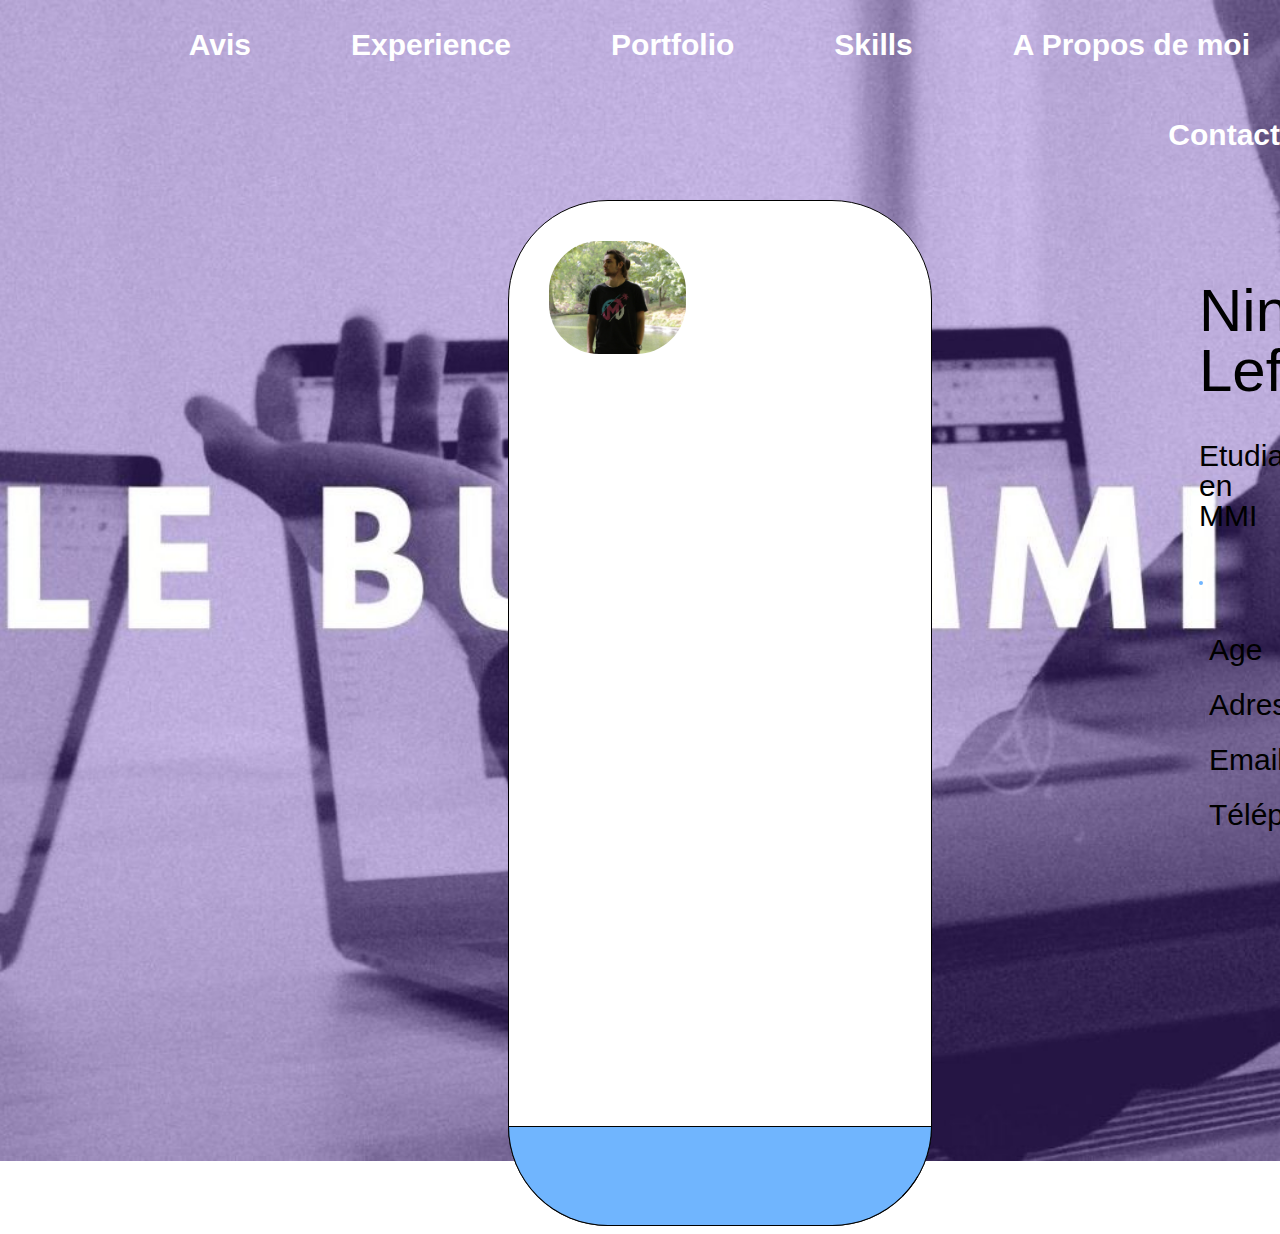
==== header/index.html @ 96a975b6 "Ajout du code" ====
<!DOCTYPE html>
<html lang="en">
<head>
    <meta charset="UTF-8">
    <meta http-equiv="X-UA-Compatible" content="IE=edge">
    <meta name="viewport" content="width=device-width, initial-scale=1.0">
    <link rel="stylesheet" href="css/index.css">
    <link rel="stylesheet" href="">
    <title>CV de Nino</title>
</head>


<header>
        <nav class="navbar">
                    <a class="papa" href="propo.html">
                        <p>A Propos de moi</p>
                    </a>
                    <a href="skills.html">
                        <p>Skills</p>
                    </a>
                    <a href="portfolio.html">
                        <p>Portfolio</p>
                    </a>
                    <a href="experience.html">
                        <p>Experience</p>
                    </a>
                    <a href="avis.html">
                        <p>Avis</p>
                    </a>
                    <a href="contact.html">
                        <p>Contact</p>
                    </a>
        </nav>
</header>
<body>



<div class="info">
        <img src="css/image_header/index_img/Lefort_Nino_Portrait_Perso.jpg" alt="Portrait de Nino Lefort">
        <div class="nom">
        <h1>Nino Lefort</h1>
        <h2>Etudiant en MMI</h2>
        </div>
    <div class="transition">
        
    </div>
    <div class="question">
        <h2>Age</h2>
        <h2>Adresse</h2>
        <h2>Email</h2>
        <h2>Téléphone</h2>
    </div>
    <div class="reponce">
        <h2>18</h2>
        <h2>33 avenue de Picot</h2>
        <h2>nino.lefort@mmibordeaux.com</h2>
        <h2>07 81 64 85 09</h2>
    </div>
</div>
<div class="reseaux">
    
    <a href="https://www.instagram.com/sexy_niouinino/?hl=fr"><img src="index_img/PictoInstagram.png" alt=""></a>
    <a href="https://www.youtube.com/channel/UCilK_osNWVr4TnR1jg7cplQ"><img src="index_img/PictoYoutube.png" alt=""></a>
    <a href="https://www.linkedin.com/in/nino-lefort-6b0938251/"><img src="index_img/23-233614_logo-linkedin-png-blanc-transparent-linkedin-logo-white.png" alt=""></a>
    
    
</div>

<div class="surcouche"></div>


</body>
<div class="cursor"id="cursor1"> </div>

</html>
---- header/css/index.css ----
h1 {
    font-family: 'arial';
    font-style: normal;
    font-weight: 200;
    font-size: 60px;
    line-height: 100%;
}

h2 {
    font-family: 'arial';
    font-style: normal;
    font-weight: 200;
    font-size: 30px;
    line-height: 100%;
}


/* Fin Typo */


header{
    background-image: url("image_header/index_img/Article-Rayan-Morgan-39-3-scaled-1800x900.jpg");
    background-size: cover;
    background-repeat: no-repeat;
    background-position: center;
    min-height: calc(1161px - 0px);
    position: absolute;
    height: 60px;
    width: 100%;
    font-size: 25px;
    top: 0;
    right: 0;
    z-index: -1;
}
header .papa p{
    margin-right: 30px;
    margin-left: 100px;
    
}

header p {
    float: right;
    display: inline;
    text-align :left;
    margin-left: 100px;
    list-style: none;   
    font-family: 'arial';
    font-style:inherit;
    font-weight: 200;
    font-size: 30px;
    line-height: 100%;
    font-weight : bolder;
}
a{
    color: white;
transition: all 300ms ease-out;

}
a:hover,a:focus {
    color: rgb(102, 0, 153);;
    }

/* Fin header */

.info{
    padding: 40px;
    margin-top: 200px;
    margin-left: 500px;
    margin-right: 340px;
    background-color: rgb(255, 255, 255);
    border-radius: 100px;
    color: black;
    z-index: 10;
    border: solid 0.1px rgb(0, 0, 0);
}

.info img{
    border-radius: 50px;
display: flex;
float: left;
width: 40%;
}

.info .nom{
margin-left: 650px;
}
.info .transition{
    display: block;
    margin-top: 50px;
    border-radius: 100px;
    margin-left: 650px;
    padding: 2px;
    margin-right: 120px;
background-color: rgb(112, 181, 254); ;
}

.info .question{
    margin-left: 660px;
    margin-top: 50px;
}

.info .reponce{
    display: block;
    margin-top: -220px;
    margin-left: 900px;
    padding-bottom: 120px;

}

.info .reponce h2{
    font-style: italic;
}

.reseaux{
    padding: 40px;
    margin-top: -100px;
    margin-left: 500px;
    margin-right: 340px;
display: flex;
    background-color: rgb(112, 181, 254);
    border-bottom-left-radius: 100px;
    border-bottom-right-radius: 100px;
    z-index: 10;
    border: solid 0.1px rgb(0, 0, 0);
}

.reseaux  img {
    margin-left: 70%;
    width: 35%;
    height: auto;
}

/*.surcouche{
    background-color: rgb(225, 223, 225);
    position: absolute;
    border-radius: 100px;
    margin-top: -835px;
    margin-left:480px ;
    padding-top: 831px ;
    padding-left: 1561px;
    z-index: -1;
    border: solid 0.1px rgb(0, 0, 0);
} 
*/
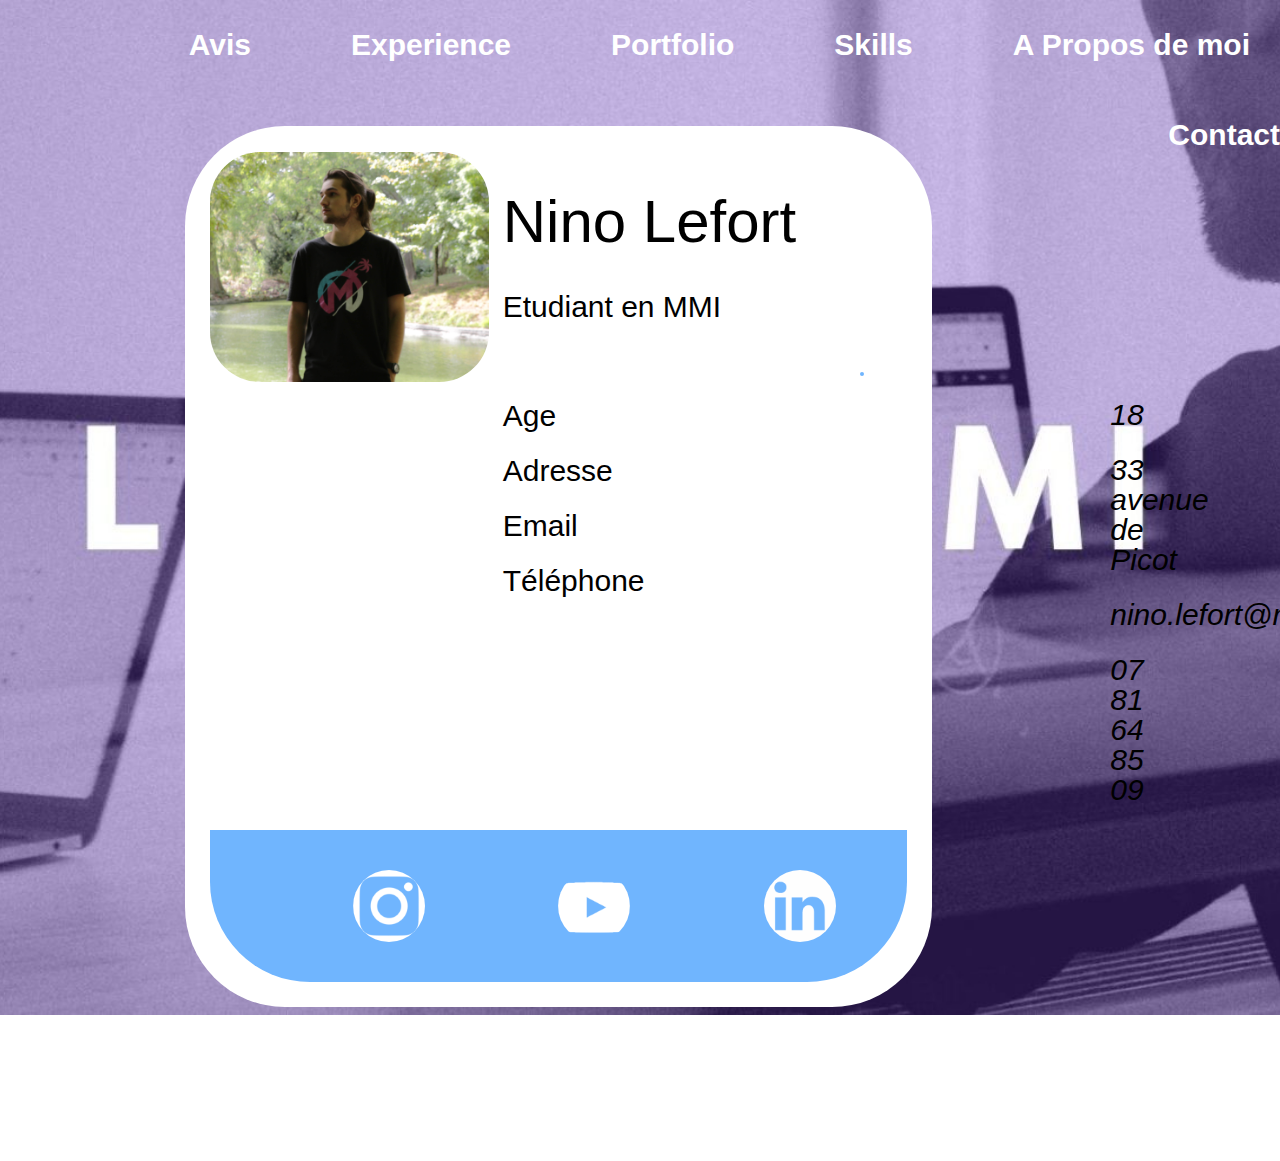
==== commit 0e443bb6: "Je commence a mattaquer au premier bug est a al responsive" ====
--- a/header/index.html
+++ b/header/index.html
@@ -57,20 +57,17 @@
         <h2>nino.lefort@mmibordeaux.com</h2>
         <h2>07 81 64 85 09</h2>
     </div>
+    <div class="reseaux">
+    
+        <a href="https://www.instagram.com/sexy_niouinino/?hl=fr"><img src="css/image_header/index_img/PictoInstagram.png" alt=""></a>
+        <a href="https://www.youtube.com/channel/UCilK_osNWVr4TnR1jg7cplQ"><img src="css/image_header/index_img/PictoYoutube.png" alt=""></a>
+        <a href="https://www.linkedin.com/in/nino-lefort-6b0938251/"><img src="css/image_header/index_img/23-233614_logo-linkedin-png-blanc-transparent-linkedin-logo-white.png" alt=""></a>
+        
 </div>
-<div class="reseaux">
-    
-    <a href="https://www.instagram.com/sexy_niouinino/?hl=fr"><img src="index_img/PictoInstagram.png" alt=""></a>
-    <a href="https://www.youtube.com/channel/UCilK_osNWVr4TnR1jg7cplQ"><img src="index_img/PictoYoutube.png" alt=""></a>
-    <a href="https://www.linkedin.com/in/nino-lefort-6b0938251/"><img src="index_img/23-233614_logo-linkedin-png-blanc-transparent-linkedin-logo-white.png" alt=""></a>
-    
-    
 </div>
 
-<div class="surcouche"></div>
+    
 
 
-</body>
-<div class="cursor"id="cursor1"> </div>
 
 </html>--- a/header/css/index.css
+++ b/header/css/index.css
@@ -14,15 +14,16 @@
     line-height: 100%;
 }
 
-
+body{
+    background-image: url("image_header/index_img/Article-Rayan-Morgan-39-3-scaled-1800x900.jpg");
+    background-size: cover;
+    background-repeat: no-repeat;
+    background-position: center;
+}
 /* Fin Typo */
 
 
 header{
-    background-image: url("image_header/index_img/Article-Rayan-Morgan-39-3-scaled-1800x900.jpg");
-    background-size: cover;
-    background-repeat: no-repeat;
-    background-position: center;
     min-height: calc(1161px - 0px);
     position: absolute;
     height: 60px;
@@ -63,15 +64,14 @@
 /* Fin header */
 
 .info{
-    padding: 40px;
-    margin-top: 200px;
-    margin-left: 500px;
+    padding: 2%;
+    margin-top: 10%;
+    margin-left: 14%;
     margin-right: 340px;
     background-color: rgb(255, 255, 255);
     border-radius: 100px;
     color: black;
     z-index: 10;
-    border: solid 0.1px rgb(0, 0, 0);
 }
 
 .info img{
@@ -82,7 +82,7 @@
 }
 
 .info .nom{
-margin-left: 650px;
+margin-left: 42%;
 }
 .info .transition{
     display: block;
@@ -95,15 +95,15 @@
 }
 
 .info .question{
-    margin-left: 660px;
-    margin-top: 50px;
+    margin-left: 42%;
+    margin-top: 3%;
 }
 
 .info .reponce{
     display: block;
     margin-top: -220px;
     margin-left: 900px;
-    padding-bottom: 120px;
+
 
 }
 
@@ -111,34 +111,22 @@
     font-style: italic;
 }
 
-.reseaux{
+.info .reseaux{
     padding: 40px;
-    margin-top: -100px;
-    margin-left: 500px;
-    margin-right: 340px;
-display: flex;
+    margin-left: auto;
+    margin-right: auto;
+    display: flex;
     background-color: rgb(112, 181, 254);
     border-bottom-left-radius: 100px;
     border-bottom-right-radius: 100px;
     z-index: 10;
-    border: solid 0.1px rgb(0, 0, 0);
+   
 }
 
-.reseaux  img {
-    margin-left: 70%;
+.info .reseaux  img {
+    margin-left: 50%;
     width: 35%;
     height: auto;
+    z-index: 15;
 }
 
-/*.surcouche{
-    background-color: rgb(225, 223, 225);
-    position: absolute;
-    border-radius: 100px;
-    margin-top: -835px;
-    margin-left:480px ;
-    padding-top: 831px ;
-    padding-left: 1561px;
-    z-index: -1;
-    border: solid 0.1px rgb(0, 0, 0);
-} 
-*/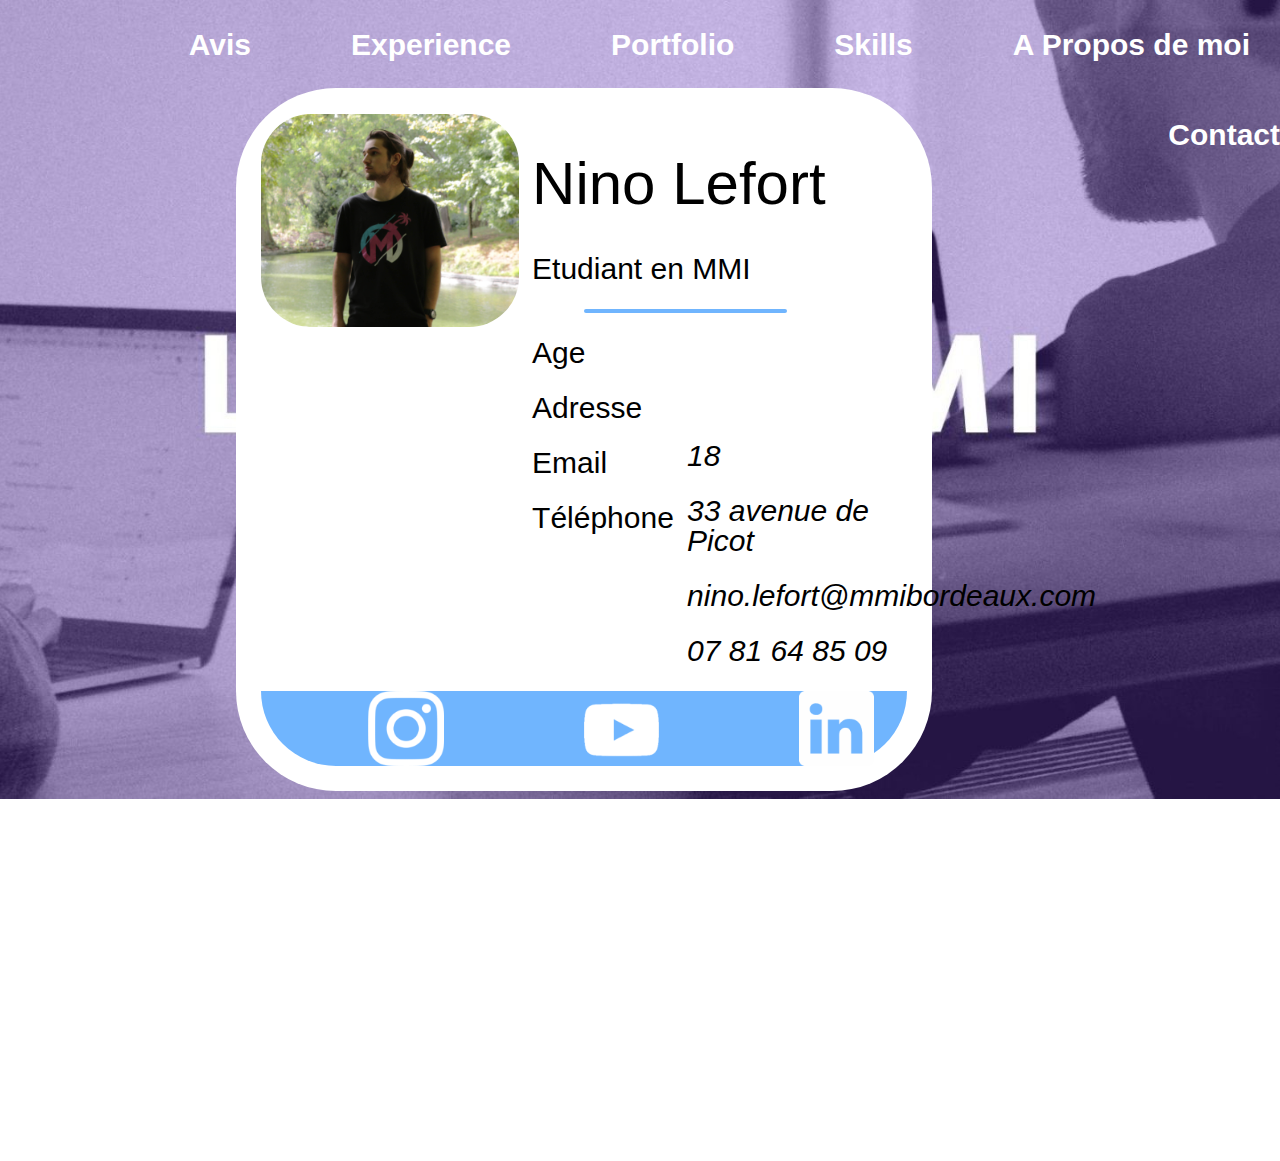
==== commit dafda661: "réparer quelque bug mais tjs sur la responcive" ====
--- a/header/index.html
+++ b/header/index.html
@@ -32,9 +32,8 @@
                     </a>
         </nav>
 </header>
+
 <body>
-
-
 
 <div class="info">
         <img src="css/image_header/index_img/Lefort_Nino_Portrait_Perso.jpg" alt="Portrait de Nino Lefort">
--- a/header/css/index.css
+++ b/header/css/index.css
@@ -64,9 +64,10 @@
 /* Fin header */
 
 .info{
+    
     padding: 2%;
-    margin-top: 10%;
-    margin-left: 14%;
+    margin-top: 7%;
+    margin-left: 18%;
     margin-right: 340px;
     background-color: rgb(255, 255, 255);
     border-radius: 100px;
@@ -85,10 +86,11 @@
 margin-left: 42%;
 }
 .info .transition{
+    
     display: block;
-    margin-top: 50px;
+    margin-top: 3%;
     border-radius: 100px;
-    margin-left: 650px;
+    margin-left: 50%;
     padding: 2px;
     margin-right: 120px;
 background-color: rgb(112, 181, 254); ;
@@ -100,9 +102,9 @@
 }
 
 .info .reponce{
-    display: block;
-    margin-top: -220px;
-    margin-left: 900px;
+
+    margin-top: -18%;
+    margin-left: 66%;
 
 
 }
@@ -112,21 +114,20 @@
 }
 
 .info .reseaux{
-    padding: 40px;
-    margin-left: auto;
-    margin-right: auto;
-    display: flex;
+    display: flex ;
     background-color: rgb(112, 181, 254);
     border-bottom-left-radius: 100px;
     border-bottom-right-radius: 100px;
     z-index: 10;
-   
+
 }
 
 .info .reseaux  img {
+    border-radius: 0px;
     margin-left: 50%;
     width: 35%;
     height: auto;
-    z-index: 15;
+    
+
 }
 
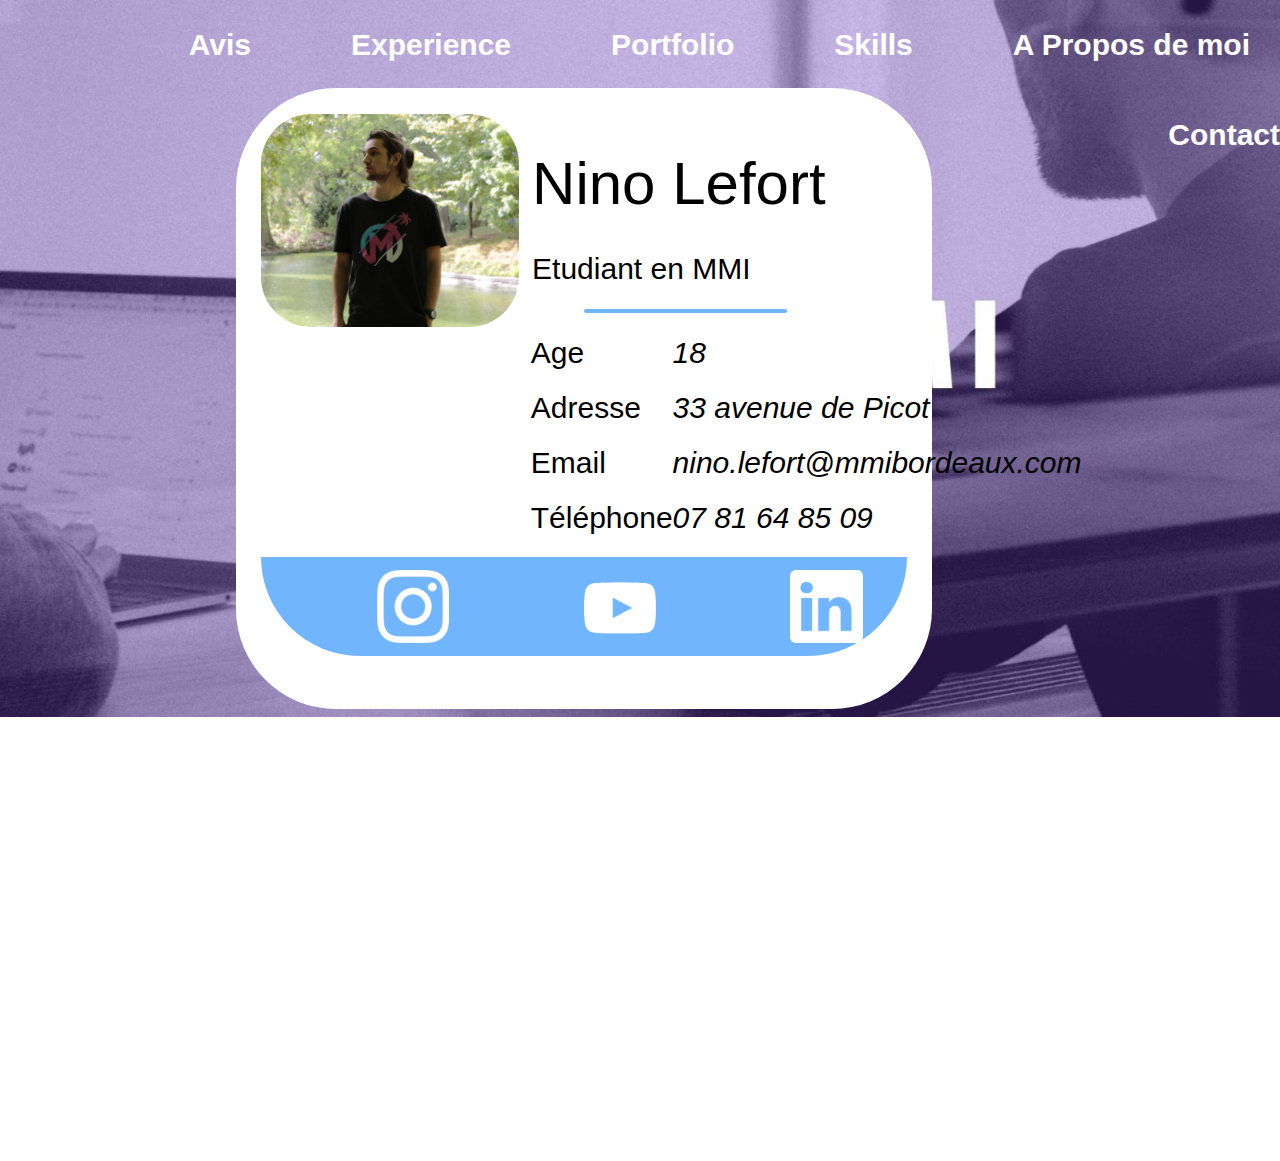
==== commit 35dde98d: "Tjs la responsive" ====
--- a/header/index.html
+++ b/header/index.html
@@ -41,9 +41,11 @@
         <h1>Nino Lefort</h1>
         <h2>Etudiant en MMI</h2>
         </div>
+        
     <div class="transition">
-        
+
     </div>
+    <div class="box">
     <div class="question">
         <h2>Age</h2>
         <h2>Adresse</h2>
@@ -55,6 +57,7 @@
         <h2>33 avenue de Picot</h2>
         <h2>nino.lefort@mmibordeaux.com</h2>
         <h2>07 81 64 85 09</h2>
+    </div>
     </div>
     <div class="reseaux">
     
--- a/header/css/index.css
+++ b/header/css/index.css
@@ -66,6 +66,7 @@
 .info{
     
     padding: 2%;
+    padding-bottom: 12%;
     margin-top: 7%;
     margin-left: 18%;
     margin-right: 340px;
@@ -85,6 +86,8 @@
 .info .nom{
 margin-left: 42%;
 }
+
+
 .info .transition{
     
     display: block;
@@ -96,17 +99,13 @@
 background-color: rgb(112, 181, 254); ;
 }
 
-.info .question{
-    margin-left: 42%;
-    margin-top: 3%;
+.info .box {
+    display: flex;
+    justify-content: space-between;
 }
 
-.info .reponce{
-
-    margin-top: -18%;
-    margin-left: 66%;
-
-
+.info .box .question{
+    margin-left: 3%;
 }
 
 .info .reponce h2{
@@ -115,11 +114,13 @@
 
 .info .reseaux{
     display: flex ;
+    float: left;
     background-color: rgb(112, 181, 254);
     border-bottom-left-radius: 100px;
     border-bottom-right-radius: 100px;
     z-index: 10;
-
+    padding-right: 100%;
+    padding: 2%;
 }
 
 .info .reseaux  img {
@@ -130,4 +131,3 @@
     
 
 }
-
